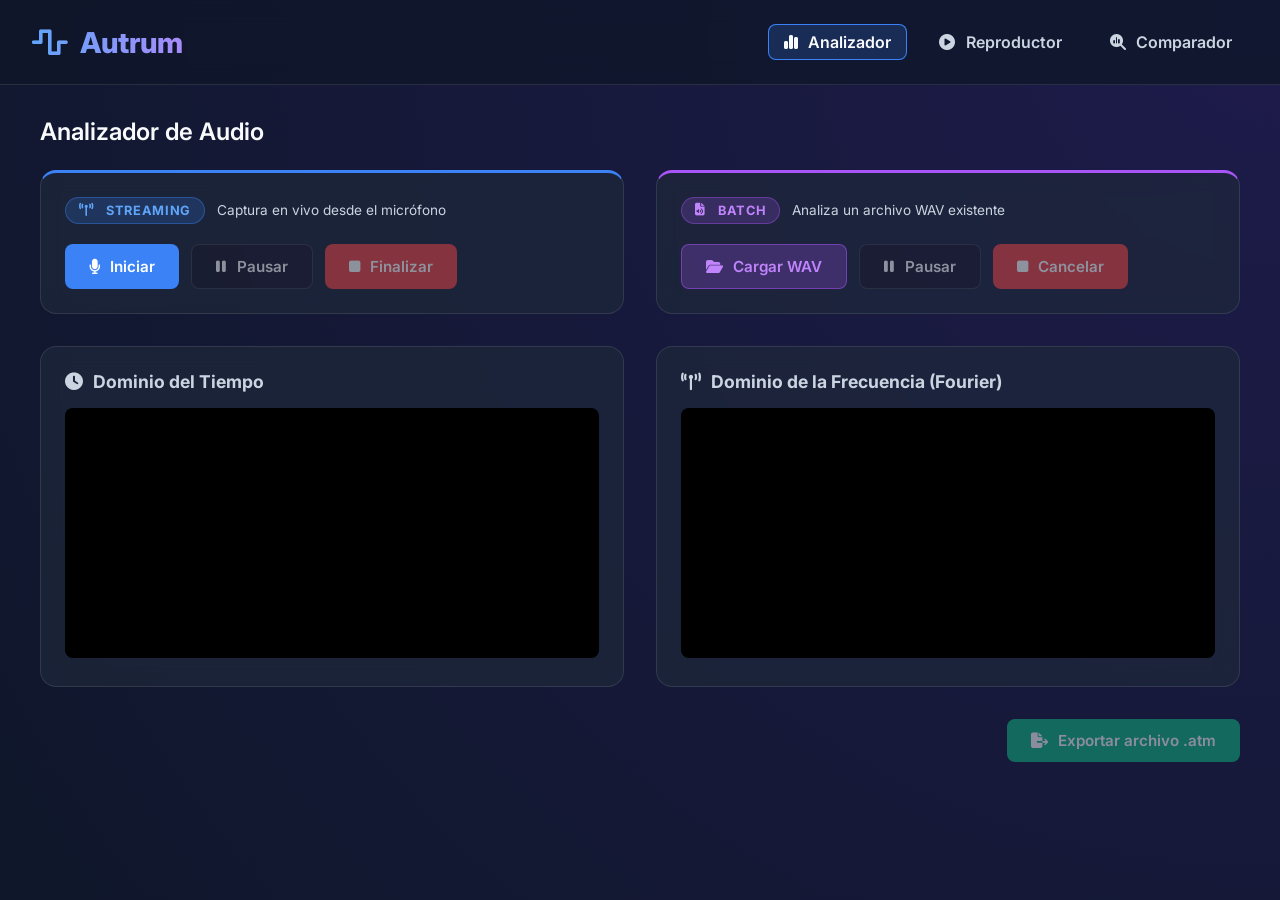
==== Autrum/index.html @ 08c71da1 "Reproductor implementacion y integracion inicial - Carga y validacion de archivos .atm - Controles d" ====
<!DOCTYPE html>
<html lang="es">
<head>
    <meta charset="UTF-8">
    <meta name="viewport" content="width=device-width, initial-scale=1.0">
    <title>Autrum - Audio Lab</title>
    <!-- Favicon independiente con la onda cuadrada exacta -->
    <link rel="icon" type="image/svg+xml" href="favicon.svg?v=2">
    <!-- Importar FontAwesome para íconos sin necesidad de framework -->
    <link rel="stylesheet" href="https://cdnjs.cloudflare.com/ajax/libs/font-awesome/6.4.0/css/all.min.css">
    <link rel="stylesheet" href="style.css">
</head>
<body>
    <header>
        <h1><i class="fas fa-wave-square"></i> Autrum</h1>
        <nav>
            <button class="nav-btn active" id="nav-analizador"><i class="fas fa-chart-simple"></i> Analizador</button>
            <button class="nav-btn" id="nav-reproductor"><i class="fas fa-play-circle"></i> Reproductor</button>
            <button class="nav-btn" id="nav-comparador"><i class="fas fa-magnifying-glass-chart"></i> Comparador</button>
        </nav>
    </header>

    <main id="main-content">
        <!-- Sección del Analizador -->
        <section id="section-analizador" class="active-section">
            <h2>Analizador de Audio</h2>
            
            <div class="controls">
                <!-- Panel de Streaming -->
                <div class="control-group control-stream">
                    <div class="control-group-header">
                        <span class="mode-badge badge-stream"><i class="fas fa-tower-broadcast"></i> Streaming</span>
                        <span class="mode-subtitle">Captura en vivo desde el micrófono</span>
                    </div>
                    <div class="btn-row">
                        <button id="btn-iniciar-mic" class="btn btn-primary"><i class="fas fa-microphone"></i> Iniciar</button>
                        <button id="btn-pausar-mic" class="btn btn-warning" disabled><i class="fas fa-pause"></i> Pausar</button>
                        <button id="btn-detener-mic" class="btn btn-danger" disabled><i class="fas fa-stop"></i> Finalizar</button>
                    </div>
                </div>
                
                <!-- Panel de Batch -->
                <div class="control-group control-batch">
                    <div class="control-group-header">
                        <span class="mode-badge badge-batch"><i class="fas fa-file-audio"></i> Batch</span>
                        <span class="mode-subtitle">Analiza un archivo WAV existente</span>
                    </div>
                    <div class="btn-row">
                        <label class="btn btn-batch-upload" for="input-wav"><i class="fas fa-folder-open"></i> Cargar WAV</label>
                        <input type="file" id="input-wav" accept="audio/wav" style="display:none">
                        <button id="btn-pausar-wav" class="btn btn-warning" disabled><i class="fas fa-pause"></i> Pausar</button>
                        <button id="btn-cancelar-wav" class="btn btn-danger" disabled><i class="fas fa-stop"></i> Cancelar</button>
                    </div>
                    <div id="batch-status" class="batch-status" style="display:none">
                        <i class="fas fa-circle-notch fa-spin"></i> <span id="batch-filename"></span>
                    </div>
                </div>
            </div>


            <div class="graphs-container">
                <div class="graph-box">
                    <h3><i class="fas fa-clock"></i> Dominio del Tiempo</h3>
                    <canvas id="canvas-tiempo" width="600" height="200"></canvas>
                </div>
                <div class="graph-box">
                    <h3><i class="fas fa-broadcast-tower"></i> Dominio de la Frecuencia (Fourier)</h3>
                    <canvas id="canvas-frecuencia" width="600" height="200"></canvas>
                </div>
            </div>

            <div class="export-container">
                <button id="btn-exportar-atm" class="btn btn-success" disabled><i class="fas fa-file-export"></i> Exportar archivo .atm</button>
            </div>
        </section>

        <!-- Sección del Reproductor (Oculta por defecto) -->
        <section id="section-reproductor" style="display: none;">
            <h2>Reproductor Autrum</h2>

            <div class="controls">
                <!-- Panel de carga y transporte -->
                <div class="control-group control-stream">
                    <div class="control-group-header">
                        <span class="mode-badge badge-stream"><i class="fas fa-file-import"></i> Archivo .atm</span>
                        <span class="mode-subtitle">Carga una sesión previamente exportada</span>
                    </div>
                    <div class="btn-row">
                        <label class="btn btn-batch-upload" for="input-atm"><i class="fas fa-folder-open"></i> Cargar .atm</label>
                        <input type="file" id="input-atm" accept=".atm" style="display:none">
                        <button id="btn-play-atm" class="btn btn-primary" disabled><i class="fas fa-play"></i> Reproducir</button>
                        <button id="btn-pausar-atm" class="btn btn-warning" disabled><i class="fas fa-pause"></i> Pausar</button>
                        <button id="btn-detener-atm" class="btn btn-danger" disabled><i class="fas fa-stop"></i> Detener</button>
                    </div>
                    <div id="atm-status" class="batch-status" style="display:none">
                        <i class="fas fa-file-audio"></i> <span id="atm-filename"></span><span id="atm-meta"></span>
                    </div>
                </div>

                <!-- Panel de zoom -->
                <div class="control-group control-batch">
                    <div class="control-group-header">
                        <span class="mode-badge badge-batch"><i class="fas fa-magnifying-glass"></i> Zoom</span>
                        <span class="mode-subtitle">Explora el dominio del tiempo con detalle</span>
                    </div>
                    <div class="btn-row">
                        <button id="btn-zoom-in" class="btn btn-warning" disabled><i class="fas fa-magnifying-glass-plus"></i> Acercar</button>
                        <button id="btn-zoom-out" class="btn btn-warning" disabled><i class="fas fa-magnifying-glass-minus"></i> Alejar</button>
                        <button id="btn-zoom-reset" class="btn btn-warning" disabled><i class="fas fa-expand"></i> Ver todo</button>
                    </div>
                </div>
            </div>

            <div class="graphs-container">
                <div class="graph-box">
                    <h3><i class="fas fa-clock"></i> Dominio del Tiempo <span class="hint-text">(click: saltar · arrastrar: desplazar)</span></h3>
                    <canvas id="canvas-reproductor-tiempo" width="600" height="200"></canvas>
                </div>
                <div class="graph-box">
                    <h3><i class="fas fa-broadcast-tower"></i> Dominio de la Frecuencia (en vivo)</h3>
                    <canvas id="canvas-reproductor-frecuencia" width="600" height="200"></canvas>
                </div>
            </div>

            <div class="playback-progress">
                <span id="tiempo-actual">00:00</span>
                <input type="range" id="seek-bar" min="0" max="100" value="0" step="0.1" disabled>
                <span id="tiempo-total">00:00</span>
            </div>
        </section>

        <!-- Sección del Comparador (Oculta por defecto) -->
        <section id="section-comparador" style="display: none;">
            <h2>Comparador de Voces</h2>
            <p>Próximamente...</p>
        </section>
    </main>

    <!-- Modal de Exportación -->
    <div id="modal-exportar" class="modal-overlay" style="display: none;">
        <div class="modal-card">
            <h3><i class="fas fa-file-export"></i> Exportar Archivo .atm</h3>
            <p>Introduce un nombre para guardar tu análisis de audio:</p>
            
            <div class="modal-input-group">
                <input type="text" id="input-filename" value="grabacion" placeholder="Nombre del archivo">
                <span class="file-ext">.atm</span>
            </div>

            <div id="modal-loading" style="display: none;" class="loading-spinner">
                <i class="fas fa-circle-notch fa-spin"></i> Generando archivo .atm...
            </div>

            <div class="modal-actions">
                <button id="btn-cancelar-export" class="btn">Cancelar</button>
                <button id="btn-confirmar-export" class="btn btn-success"><i class="fas fa-download"></i> Guardar</button>
            </div>
        </div>
    </div>

    <!-- Scripts modularizados -->
    <script src="js/app.js"></script>
    <script src="js/analizador.js"></script>
    <script src="js/reproductor.js"></script>
</body>
</html>
---- Autrum/style.css ----
@import url('https://fonts.googleapis.com/css2?family=Inter:wght@300;400;600;800&display=swap');

:root {
    --bg-color: #0f172a;
    --panel-bg: rgba(30, 41, 59, 0.7);
    --primary: #3b82f6;
    --primary-hover: #2563eb;
    --danger: #ef4444;
    --danger-hover: #dc2828;
    --success: #10b981;
    --success-hover: #059669;
    --text-main: #f8fafc;
    --text-muted: #cbd5e1;
    --border-color: rgba(255, 255, 255, 0.1);
}

* {
    margin: 0;
    padding: 0;
    box-sizing: border-box;
    font-family: 'Inter', sans-serif;
}

i {
    margin-right: 0.4rem;
}

body {
    background-color: var(--bg-color);
    background-image: radial-gradient(circle at top right, #1e1b4b, #0f172a);
    color: var(--text-main);
    min-height: 100vh;
    display: flex;
    flex-direction: column;
}

header {
    background: rgba(15, 23, 42, 0.8);
    backdrop-filter: blur(12px);
    border-bottom: 1px solid var(--border-color);
    padding: 1.5rem 2rem;
    display: flex;
    justify-content: space-between;
    align-items: center;
    position: sticky;
    top: 0;
    z-index: 100;
}

h1 {
    font-size: 1.8rem;
    font-weight: 800;
    background: linear-gradient(to right, #60a5fa, #a78bfa);
    -webkit-background-clip: text;
    -webkit-text-fill-color: transparent;
}

nav {
    display: flex;
    gap: 1rem;
}

.nav-btn {
    background: transparent;
    border: none;
    color: var(--text-muted);
    font-size: 1rem;
    font-weight: 600;
    cursor: pointer;
    padding: 0.5rem 1rem;
    border-radius: 0.5rem;
    transition: all 0.3s ease;
}

.nav-btn:hover {
    color: var(--text-main);
    background: rgba(255, 255, 255, 0.05);
}

.nav-btn.active {
    color: var(--text-main);
    background: rgba(59, 130, 246, 0.2);
    box-shadow: inset 0 0 0 1px var(--primary);
}

main {
    padding: 2rem;
    flex: 1;
    display: flex;
    flex-direction: column;
    align-items: center;
}

section {
    width: 100%;
    max-width: 1200px;
    animation: fadeIn 0.4s ease-out;
}

h2 {
    font-size: 1.5rem;
    margin-bottom: 1.5rem;
    font-weight: 600;
}

h3 {
    font-size: 1.1rem;
    color: var(--text-muted);
    margin-bottom: 1rem;
}

.controls {
    display: flex;
    gap: 2rem;
    margin-bottom: 2rem;
    flex-wrap: wrap;
}

.control-group {
    background: var(--panel-bg);
    border: 1px solid var(--border-color);
    padding: 1.5rem;
    border-radius: 1rem;
    backdrop-filter: blur(10px);
    flex: 1;
    min-width: 300px;
    transition: border-color 0.3s;
}

/* Distinción visual entre modos */
.control-stream { border-top: 3px solid var(--primary); }
.control-batch  { border-top: 3px solid #a855f7; }

.control-group-header {
    display: flex;
    align-items: center;
    gap: 0.75rem;
    margin-bottom: 1.25rem;
}

.mode-badge {
    display: inline-flex;
    align-items: center;
    gap: 0.4rem;
    padding: 0.3rem 0.8rem;
    border-radius: 999px;
    font-size: 0.8rem;
    font-weight: 700;
    letter-spacing: 0.05em;
    text-transform: uppercase;
}

.badge-stream { background: rgba(59,130,246,0.2); color: #60a5fa; border: 1px solid rgba(59,130,246,0.4); }
.badge-batch  { background: rgba(168,85,247,0.2); color: #c084fc; border: 1px solid rgba(168,85,247,0.4); }

.mode-subtitle {
    font-size: 0.85rem;
    color: var(--text-muted);
}

.btn-row {
    display: flex;
    gap: 0.75rem;
    flex-wrap: wrap;
}

.batch-status {
    margin-top: 1rem;
    font-size: 0.9rem;
    color: #c084fc;
    display: flex;
    align-items: center;
    gap: 0.5rem;
}

.btn {
    padding: 0.75rem 1.5rem;
    border: none;
    border-radius: 0.5rem;
    font-weight: 600;
    cursor: pointer;
    transition: all 0.2s;
    font-size: 0.95rem;
}

.btn:disabled {
    opacity: 0.5;
    cursor: not-allowed;
}

.btn-primary { background: var(--primary); color: white; }
.btn-primary:not(:disabled):hover { background: var(--primary-hover); transform: translateY(-1px); }

.btn-warning { background: #1a1a2e; color: #ffffff; border: 1px solid rgba(255,255,255,0.15); }
.btn-warning:not(:disabled):hover { background: #2a2a3e; border-color: rgba(255,255,255,0.3); transform: translateY(-1px); }

.btn-batch-upload { background: rgba(168,85,247,0.25); color: #c084fc; border: 1px solid rgba(168,85,247,0.5); cursor: pointer; }
.btn-batch-upload:hover { background: rgba(168,85,247,0.4); transform: translateY(-1px); }

.btn-danger { background: var(--danger); color: white; }
.btn-danger:not(:disabled):hover { background: var(--danger-hover); transform: translateY(-1px); }

.btn-success { background: var(--success); color: white; }
.btn-success:not(:disabled):hover { background: var(--success-hover); transform: translateY(-1px); }

input[type="file"] {
    background: rgba(255,255,255,0.05);
    color: var(--text-main);
    border: 1px solid var(--border-color);
    padding: 0.5rem;
    width: 100%;
}

.graphs-container {
    display: grid;
    grid-template-columns: 1fr;
    gap: 2rem;
    margin-bottom: 2rem;
}

@media (min-width: 1024px) {
    .graphs-container {
        grid-template-columns: 1fr 1fr;
    }
}

.graph-box {
    background: var(--panel-bg);
    border: 1px solid var(--border-color);
    border-radius: 1rem;
    padding: 1.5rem;
    backdrop-filter: blur(10px);
}

canvas {
    width: 100%;
    height: 250px;
    background: #000;
    border-radius: 0.5rem;
    box-shadow: inset 0 0 10px rgba(0,0,0,0.5);
}

.export-container {
    text-align: right;
    margin-top: 1rem;
}

/* Reproductor */
.hint-text {
    font-size: 0.75rem;
    font-weight: 400;
    color: var(--text-muted);
    opacity: 0.7;
    text-transform: none;
    letter-spacing: normal;
}

#atm-meta {
    color: var(--text-muted);
    margin-left: 0.4rem;
}

.playback-progress {
    display: flex;
    align-items: center;
    gap: 1rem;
    background: var(--panel-bg);
    border: 1px solid var(--border-color);
    border-radius: 1rem;
    padding: 1rem 1.5rem;
    backdrop-filter: blur(10px);
    font-variant-numeric: tabular-nums;
    color: var(--text-muted);
    font-size: 0.9rem;
}

.playback-progress input[type="range"] {
    flex: 1;
    accent-color: var(--primary);
    cursor: pointer;
}

.playback-progress input[type="range"]:disabled {
    opacity: 0.4;
    cursor: not-allowed;
}

#canvas-reproductor-tiempo {
    cursor: grab;
}

#canvas-reproductor-tiempo:active {
    cursor: grabbing;
}

@keyframes fadeIn {
    from { opacity: 0; transform: translateY(10px); }
    to { opacity: 1; transform: translateY(0); }
}

/* Estilos para el Modal de Exportación */
.modal-overlay {
    position: fixed;
    top: 0;
    left: 0;
    width: 100vw;
    height: 100vh;
    background: rgba(15, 23, 42, 0.75);
    backdrop-filter: blur(8px);
    display: flex;
    justify-content: center;
    align-items: center;
    z-index: 1000;
    animation: fadeIn 0.3s ease-out;
}

.modal-card {
    background: rgba(30, 41, 59, 0.95);
    border: 1px solid var(--border-color);
    border-radius: 1rem;
    padding: 2rem;
    width: 90%;
    max-width: 450px;
    box-shadow: 0 20px 25px -5px rgba(0, 0, 0, 0.5), 0 8px 10px -6px rgba(0, 0, 0, 0.5);
    display: flex;
    flex-direction: column;
    gap: 1.25rem;
}

.modal-card p {
    color: var(--text-muted);
    font-size: 0.95rem;
}

.modal-input-group {
    display: flex;
    align-items: center;
    background: rgba(15, 23, 42, 0.6);
    border: 1px solid var(--border-color);
    border-radius: 0.5rem;
    padding: 0.25rem 0.75rem;
    transition: border-color 0.2s;
}

.modal-input-group:focus-within {
    border-color: var(--primary);
    box-shadow: 0 0 0 2px rgba(59, 130, 246, 0.2);
}

.modal-input-group input {
    background: transparent;
    border: none;
    outline: none;
    color: var(--text-main);
    font-size: 1rem;
    flex: 1;
    padding: 0.5rem 0;
}

.file-ext {
    color: var(--primary);
    font-weight: 600;
    font-size: 1rem;
}

.loading-spinner {
    color: #60a5fa;
    font-size: 0.95rem;
    display: flex;
    align-items: center;
    gap: 0.5rem;
    padding: 0.5rem 0;
}

.modal-actions {
    display: flex;
    justify-content: flex-end;
    gap: 1rem;
    margin-top: 0.5rem;
}
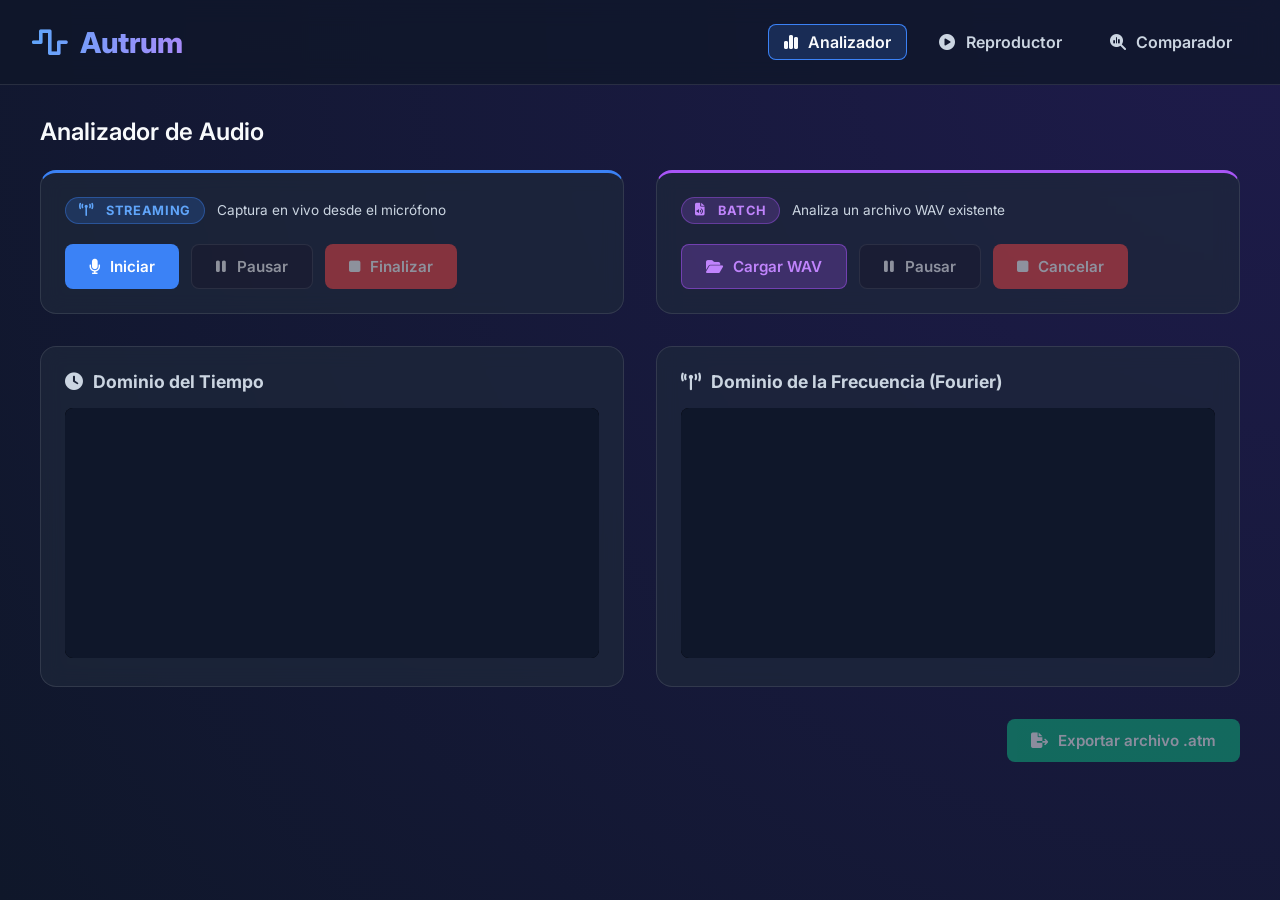
==== commit c1b2fab3: "Refactor: modularizar visualizador y corregir bugs de canvas/UI - Se creó visualizador.js para recic" ====
--- a/Autrum/index.html
+++ b/Autrum/index.html
@@ -159,6 +159,7 @@
     </div>
 
     <!-- Scripts modularizados -->
+    <script src="js/visualizador.js"></script>
     <script src="js/app.js"></script>
     <script src="js/analizador.js"></script>
     <script src="js/reproductor.js"></script>
--- a/Autrum/style.css
+++ b/Autrum/style.css
@@ -114,6 +114,7 @@
     gap: 2rem;
     margin-bottom: 2rem;
     flex-wrap: wrap;
+    align-items: flex-start;
 }
 
 .control-group {
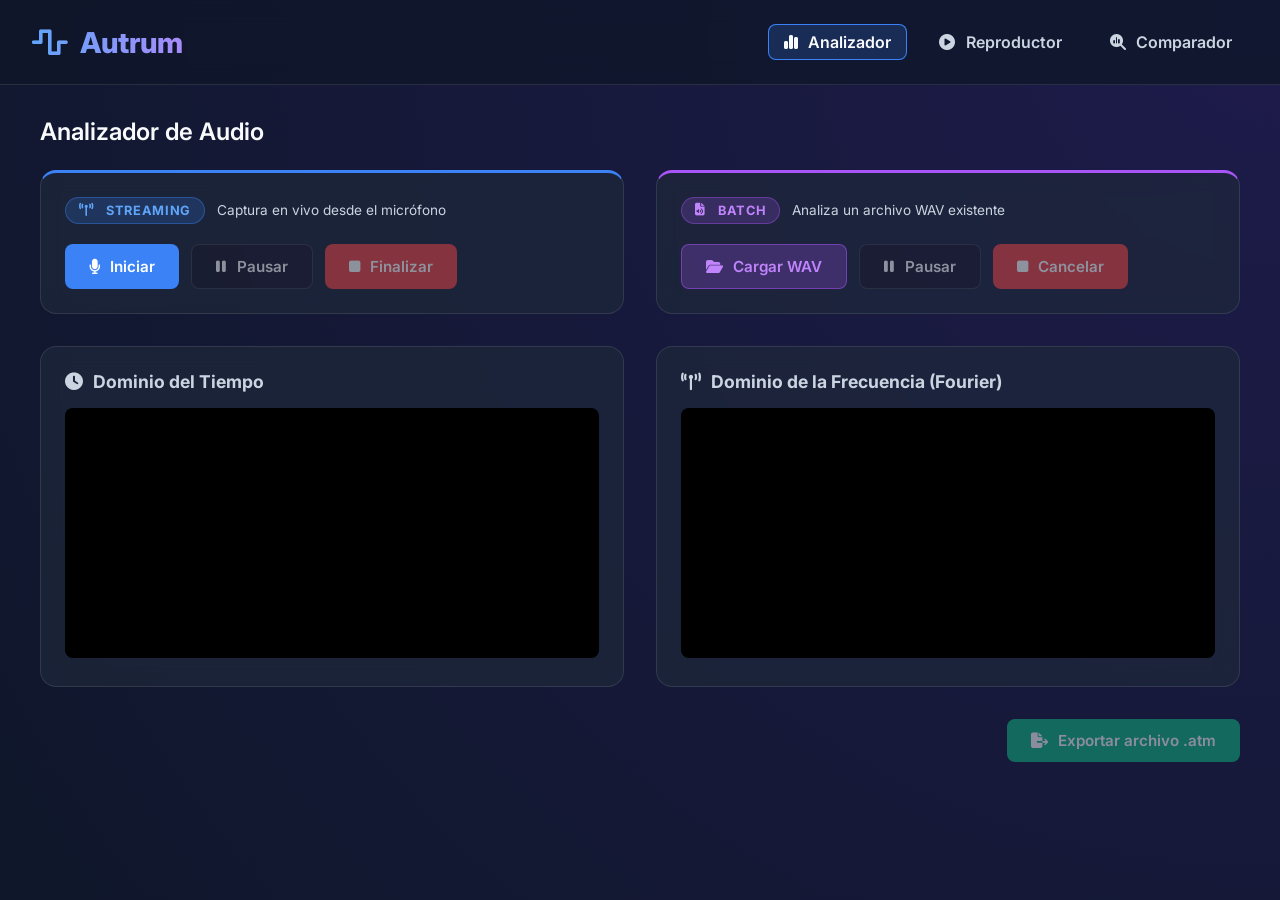
==== commit 26a23d2f: "Merge pull request #5 from SebasCH04/main Poniendo al día mi branch" ====
--- a/Autrum/index.html
+++ b/Autrum/index.html
@@ -159,7 +159,6 @@
     </div>
 
     <!-- Scripts modularizados -->
-    <script src="js/visualizador.js"></script>
     <script src="js/app.js"></script>
     <script src="js/analizador.js"></script>
     <script src="js/reproductor.js"></script>
--- a/Autrum/style.css
+++ b/Autrum/style.css
@@ -114,7 +114,6 @@
     gap: 2rem;
     margin-bottom: 2rem;
     flex-wrap: wrap;
-    align-items: flex-start;
 }
 
 .control-group {
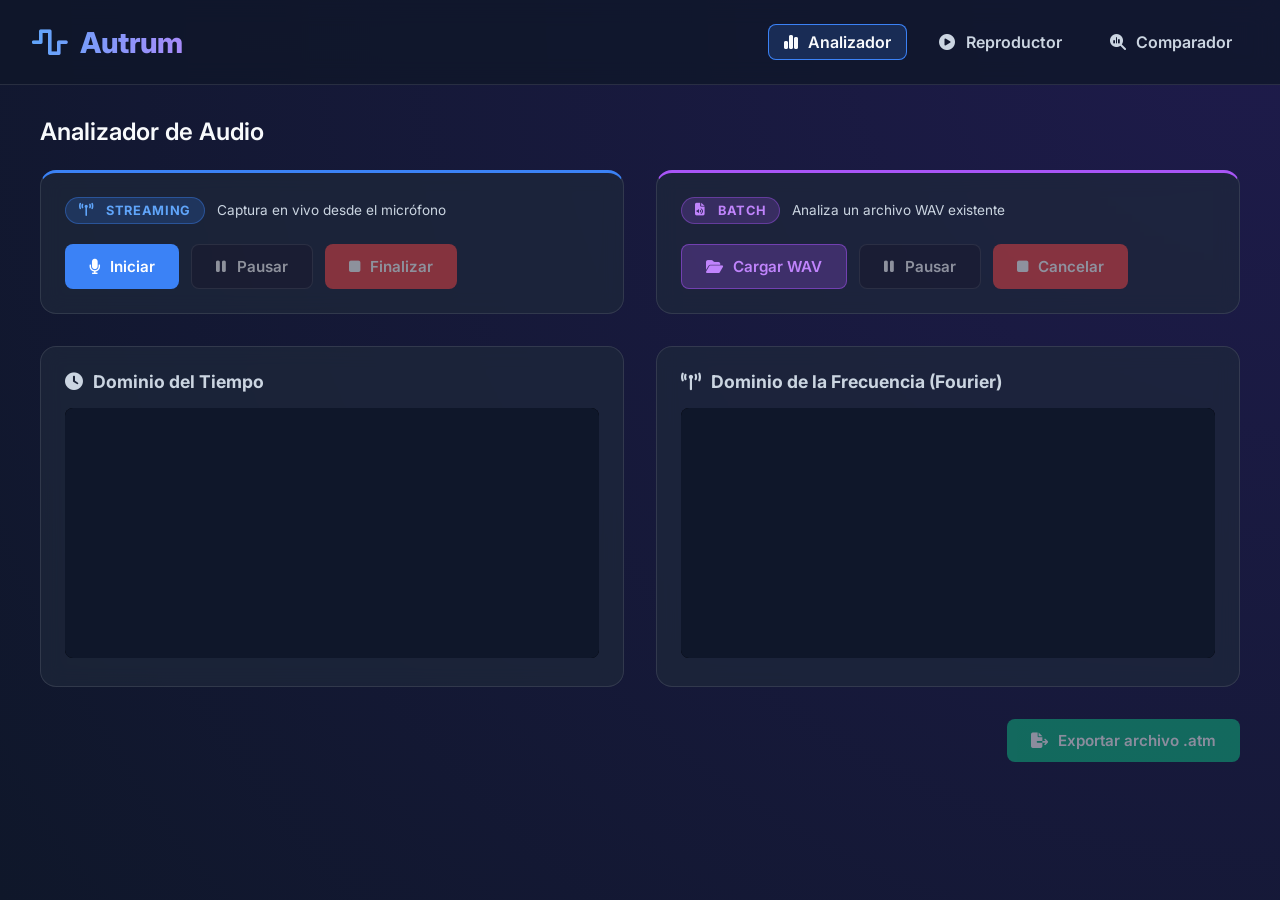
==== commit 3a167eab: "Merge pull request #4 from SebasCH04/branch-daniel Refactor: modularizar visualizador y corregir bug" ====
--- a/Autrum/index.html
+++ b/Autrum/index.html
@@ -159,6 +159,7 @@
     </div>
 
     <!-- Scripts modularizados -->
+    <script src="js/visualizador.js"></script>
     <script src="js/app.js"></script>
     <script src="js/analizador.js"></script>
     <script src="js/reproductor.js"></script>
--- a/Autrum/style.css
+++ b/Autrum/style.css
@@ -52,6 +52,7 @@
     font-weight: 800;
     background: linear-gradient(to right, #60a5fa, #a78bfa);
     -webkit-background-clip: text;
+    background-clip: text;
     -webkit-text-fill-color: transparent;
 }
 
@@ -114,6 +115,7 @@
     gap: 2rem;
     margin-bottom: 2rem;
     flex-wrap: wrap;
+    align-items: flex-start;
 }
 
 .control-group {
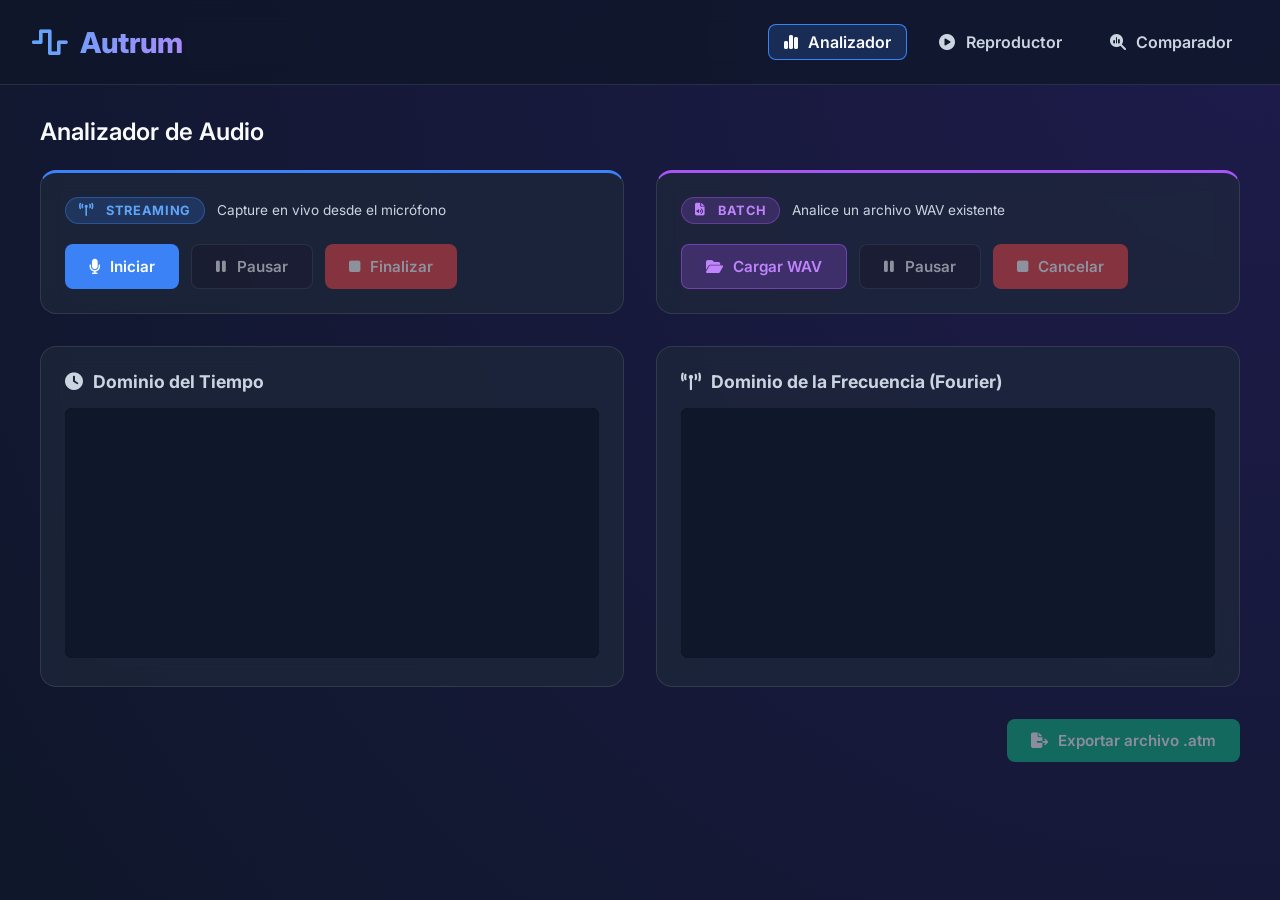
==== commit 108ea4ce: "Fix en el css y el index.html,  update en readme, se agrega .gitignore y se borra configuraciones du" ====
--- a/Autrum/index.html
+++ b/Autrum/index.html
@@ -30,7 +30,7 @@
                 <div class="control-group control-stream">
                     <div class="control-group-header">
                         <span class="mode-badge badge-stream"><i class="fas fa-tower-broadcast"></i> Streaming</span>
-                        <span class="mode-subtitle">Captura en vivo desde el micrófono</span>
+                        <span class="mode-subtitle">Capture en vivo desde el micrófono</span>
                     </div>
                     <div class="btn-row">
                         <button id="btn-iniciar-mic" class="btn btn-primary"><i class="fas fa-microphone"></i> Iniciar</button>
@@ -43,7 +43,7 @@
                 <div class="control-group control-batch">
                     <div class="control-group-header">
                         <span class="mode-badge badge-batch"><i class="fas fa-file-audio"></i> Batch</span>
-                        <span class="mode-subtitle">Analiza un archivo WAV existente</span>
+                        <span class="mode-subtitle">Analice un archivo WAV existente</span>
                     </div>
                     <div class="btn-row">
                         <label class="btn btn-batch-upload" for="input-wav"><i class="fas fa-folder-open"></i> Cargar WAV</label>
@@ -83,7 +83,7 @@
                 <div class="control-group control-stream">
                     <div class="control-group-header">
                         <span class="mode-badge badge-stream"><i class="fas fa-file-import"></i> Archivo .atm</span>
-                        <span class="mode-subtitle">Carga una sesión previamente exportada</span>
+                        <span class="mode-subtitle">Cargue una sesión previamente exportada</span>
                     </div>
                     <div class="btn-row">
                         <label class="btn btn-batch-upload" for="input-atm"><i class="fas fa-folder-open"></i> Cargar .atm</label>
@@ -101,7 +101,7 @@
                 <div class="control-group control-batch">
                     <div class="control-group-header">
                         <span class="mode-badge badge-batch"><i class="fas fa-magnifying-glass"></i> Zoom</span>
-                        <span class="mode-subtitle">Explora el dominio del tiempo con detalle</span>
+                        <span class="mode-subtitle">Explore el dominio del tiempo con detalle</span>
                     </div>
                     <div class="btn-row">
                         <button id="btn-zoom-in" class="btn btn-warning" disabled><i class="fas fa-magnifying-glass-plus"></i> Acercar</button>
@@ -129,10 +129,56 @@
             </div>
         </section>
 
-        <!-- Sección del Comparador (Oculta por defecto) -->
+        <!-- Sección del Comparador -->
         <section id="section-comparador" style="display: none;">
             <h2>Comparador de Voces</h2>
-            <p>Próximamente...</p>
+
+            <div class="controls">
+                <!-- Panel de referencia: grabación en vivo por micrófono -->
+                <div class="control-group control-stream">
+                    <div class="control-group-header">
+                        <span class="mode-badge badge-stream"><i class="fas fa-microphone"></i> Referencia</span>
+                        <span class="mode-subtitle">Pronuncie la palabra o frase a buscar</span>
+                    </div>
+                    <div class="btn-row">
+                        <button id="btn-grabar-ref" class="btn btn-primary"><i class="fas fa-microphone"></i> Grabar referencia</button>
+                        <button id="btn-detener-ref" class="btn btn-danger" disabled><i class="fas fa-stop"></i> Detener</button>
+                        <button id="btn-play-ref" class="btn btn-warning" disabled><i class="fas fa-play"></i> Reproducir referencia</button>
+                    </div>
+                    <div id="ref-status" class="batch-status" style="display:none">
+                        <i class="fas fa-circle-notch fa-spin"></i> <span id="ref-info">Grabando...</span>
+                    </div>
+                </div>
+
+                <!-- Panel candidato: archivo .atm previamente generado -->
+                <div class="control-group control-batch">
+                    <div class="control-group-header">
+                        <span class="mode-badge badge-batch"><i class="fas fa-file-audio"></i> Candidato</span>
+                        <span class="mode-subtitle">Archivo .atm donde buscar la frase</span>
+                    </div>
+                    <div class="btn-row">
+                        <label class="btn btn-batch-upload" for="input-atm-cand"><i class="fas fa-folder-open"></i> Cargar .atm</label>
+                        <input type="file" id="input-atm-cand" accept=".atm" style="display:none">
+                    </div>
+                    <div id="cand-status" class="batch-status" style="display:none">
+                        <i class="fas fa-file-audio"></i> <span id="cand-filename"></span>
+                    </div>
+                </div>
+            </div>
+
+            <div class="export-container" style="margin-bottom: 1.5rem;">
+                <button id="btn-comparar" class="btn btn-success" disabled>
+                    <i class="fas fa-magnifying-glass"></i> Comparar
+                </button>
+            </div>
+
+            <div class="playback-progress">
+                <span><i class="fas fa-percent"></i> Confianza: <strong id="compar-confianza">—</strong></span>
+                <span><i class="fas fa-clock"></i> Ubicación: <strong id="compar-tiempo-match">—</strong></span>
+                <button id="btn-play-match" class="btn btn-primary" disabled style="margin-left: auto;">
+                    <i class="fas fa-play"></i> Reproducir coincidencia
+                </button>
+            </div>
         </section>
     </main>
 
@@ -163,5 +209,6 @@
     <script src="js/app.js"></script>
     <script src="js/analizador.js"></script>
     <script src="js/reproductor.js"></script>
+    <script src="js/comparador.js"></script>
 </body>
 </html>
--- a/Autrum/style.css
+++ b/Autrum/style.css
@@ -111,11 +111,11 @@
 }
 
 .controls {
-    display: flex;
+    display: grid;
+    grid-template-columns: repeat(auto-fit, minmax(320px, 1fr));
     gap: 2rem;
     margin-bottom: 2rem;
-    flex-wrap: wrap;
-    align-items: flex-start;
+    align-items: stretch;
 }
 
 .control-group {
@@ -124,8 +124,8 @@
     padding: 1.5rem;
     border-radius: 1rem;
     backdrop-filter: blur(10px);
-    flex: 1;
-    min-width: 300px;
+    display: flex;
+    flex-direction: column;
     transition: border-color 0.3s;
 }
 
@@ -380,3 +380,4 @@
     gap: 1rem;
     margin-top: 0.5rem;
 }
+
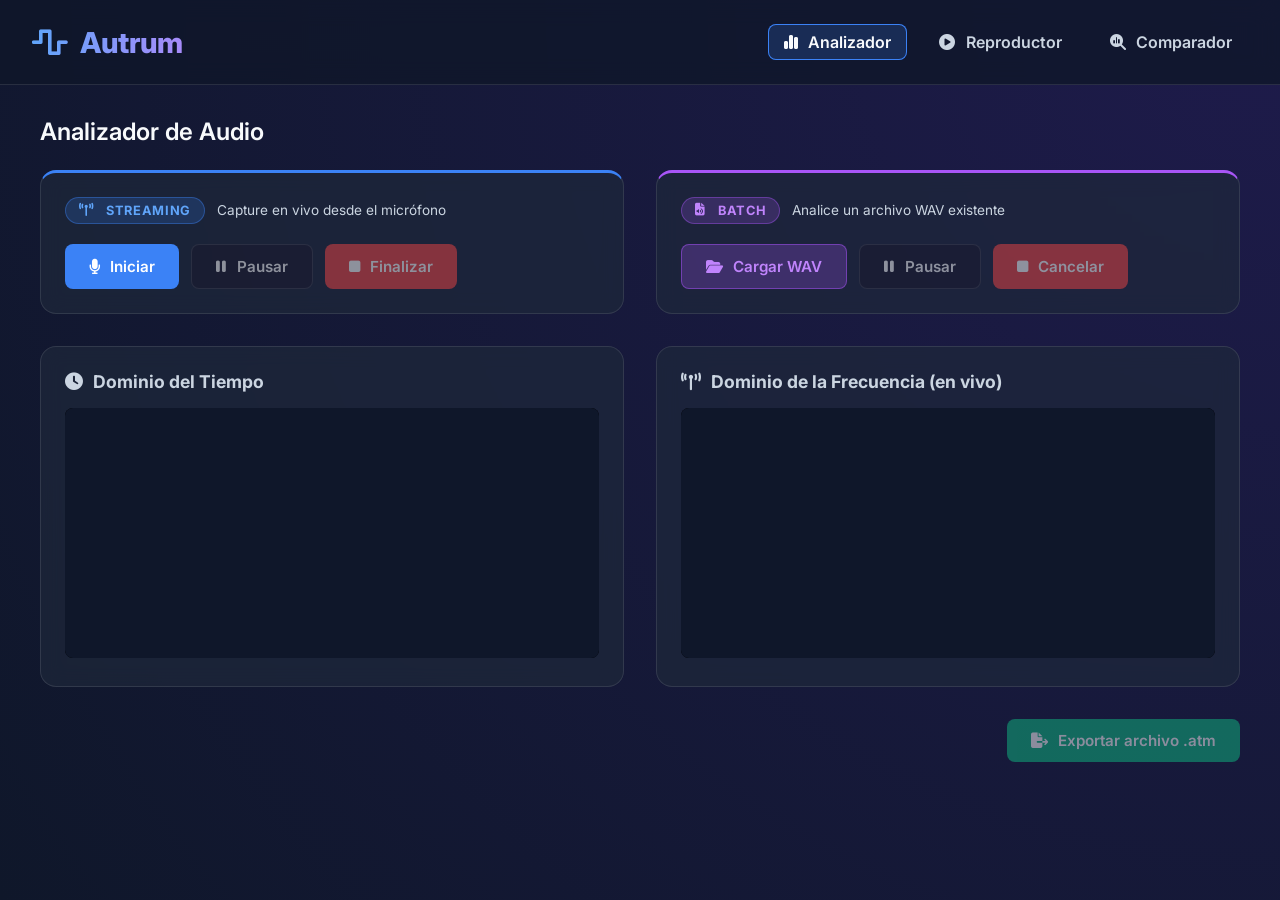
==== commit 902f9265: "feat: se añadieron los 4 graficos funcionales en el comparador junto con la opcion de zoom" ====
--- a/Autrum/index.html
+++ b/Autrum/index.html
@@ -4,9 +4,7 @@
     <meta charset="UTF-8">
     <meta name="viewport" content="width=device-width, initial-scale=1.0">
     <title>Autrum - Audio Lab</title>
-    <!-- Favicon independiente con la onda cuadrada exacta -->
     <link rel="icon" type="image/svg+xml" href="favicon.svg?v=2">
-    <!-- Importar FontAwesome para íconos sin necesidad de framework -->
     <link rel="stylesheet" href="https://cdnjs.cloudflare.com/ajax/libs/font-awesome/6.4.0/css/all.min.css">
     <link rel="stylesheet" href="style.css">
 </head>
@@ -21,12 +19,10 @@
     </header>
 
     <main id="main-content">
-        <!-- Sección del Analizador -->
         <section id="section-analizador" class="active-section">
             <h2>Analizador de Audio</h2>
             
             <div class="controls">
-                <!-- Panel de Streaming -->
                 <div class="control-group control-stream">
                     <div class="control-group-header">
                         <span class="mode-badge badge-stream"><i class="fas fa-tower-broadcast"></i> Streaming</span>
@@ -39,7 +35,6 @@
                     </div>
                 </div>
                 
-                <!-- Panel de Batch -->
                 <div class="control-group control-batch">
                     <div class="control-group-header">
                         <span class="mode-badge badge-batch"><i class="fas fa-file-audio"></i> Batch</span>
@@ -57,14 +52,13 @@
                 </div>
             </div>
 
-
             <div class="graphs-container">
                 <div class="graph-box">
                     <h3><i class="fas fa-clock"></i> Dominio del Tiempo</h3>
                     <canvas id="canvas-tiempo" width="600" height="200"></canvas>
                 </div>
                 <div class="graph-box">
-                    <h3><i class="fas fa-broadcast-tower"></i> Dominio de la Frecuencia (Fourier)</h3>
+                    <h3><i class="fas fa-broadcast-tower"></i> Dominio de la Frecuencia (en vivo)</h3>
                     <canvas id="canvas-frecuencia" width="600" height="200"></canvas>
                 </div>
             </div>
@@ -74,12 +68,10 @@
             </div>
         </section>
 
-        <!-- Sección del Reproductor (Oculta por defecto) -->
         <section id="section-reproductor" style="display: none;">
             <h2>Reproductor Autrum</h2>
 
             <div class="controls">
-                <!-- Panel de carga y transporte -->
                 <div class="control-group control-stream">
                     <div class="control-group-header">
                         <span class="mode-badge badge-stream"><i class="fas fa-file-import"></i> Archivo .atm</span>
@@ -97,24 +89,19 @@
                     </div>
                 </div>
 
-                <!-- Panel de zoom -->
-                <div class="control-group control-batch">
-                    <div class="control-group-header">
-                        <span class="mode-badge badge-batch"><i class="fas fa-magnifying-glass"></i> Zoom</span>
-                        <span class="mode-subtitle">Explore el dominio del tiempo con detalle</span>
-                    </div>
-                    <div class="btn-row">
+               
+            </div>
+
+            <div class="graphs-container">
+                <div class="graph-box">
+                    <h3><i class="fas fa-clock"></i> Dominio del Tiempo </h3>
+                    <canvas id="canvas-reproductor-tiempo" width="600" height="200"></canvas>
+                    
+                    <div class="btn-row" style="justify-content: center; margin-top: 10px;">
                         <button id="btn-zoom-in" class="btn btn-warning" disabled><i class="fas fa-magnifying-glass-plus"></i> Acercar</button>
                         <button id="btn-zoom-out" class="btn btn-warning" disabled><i class="fas fa-magnifying-glass-minus"></i> Alejar</button>
                         <button id="btn-zoom-reset" class="btn btn-warning" disabled><i class="fas fa-expand"></i> Ver todo</button>
                     </div>
-                </div>
-            </div>
-
-            <div class="graphs-container">
-                <div class="graph-box">
-                    <h3><i class="fas fa-clock"></i> Dominio del Tiempo <span class="hint-text">(click: saltar · arrastrar: desplazar)</span></h3>
-                    <canvas id="canvas-reproductor-tiempo" width="600" height="200"></canvas>
                 </div>
                 <div class="graph-box">
                     <h3><i class="fas fa-broadcast-tower"></i> Dominio de la Frecuencia (en vivo)</h3>
@@ -129,12 +116,10 @@
             </div>
         </section>
 
-        <!-- Sección del Comparador -->
         <section id="section-comparador" style="display: none;">
             <h2>Comparador de Voces</h2>
 
             <div class="controls">
-                <!-- Panel de referencia: grabación en vivo por micrófono -->
                 <div class="control-group control-stream">
                     <div class="control-group-header">
                         <span class="mode-badge badge-stream"><i class="fas fa-microphone"></i> Referencia</span>
@@ -150,7 +135,6 @@
                     </div>
                 </div>
 
-                <!-- Panel candidato: archivo .atm previamente generado -->
                 <div class="control-group control-batch">
                     <div class="control-group-header">
                         <span class="mode-badge badge-batch"><i class="fas fa-file-audio"></i> Candidato</span>
@@ -163,6 +147,46 @@
                     <div id="cand-status" class="batch-status" style="display:none">
                         <i class="fas fa-file-audio"></i> <span id="cand-filename"></span>
                     </div>
+                </div>
+            </div>
+
+         
+
+            <div class="graphs-container" id="compar-graphs-container" style="display: grid; grid-template-columns: 1fr 1fr; gap: 1rem;">
+                <!-- Gráfico de Referencia (Tiempo) -->
+                <div class="graph-box">
+                    <h3><i class="fas fa-clock"></i> Ref - Dominio del Tiempo</h3>
+                    <canvas id="canvas-comparador-ref" width="600" height="200"></canvas>
+                    
+                    <div class="btn-row" style="justify-content: center; margin-top: 10px;">
+                        <button id="btn-zoom-in-ref" class="btn btn-warning" disabled><i class="fas fa-magnifying-glass-plus"></i></button>
+                        <button id="btn-zoom-out-ref" class="btn btn-warning" disabled><i class="fas fa-magnifying-glass-minus"></i></button>
+                        <button id="btn-zoom-reset-ref" class="btn btn-warning" disabled><i class="fas fa-expand"></i></button>
+                    </div>
+                </div>
+                
+                <!-- Gráfico de Referencia (Frecuencia) -->
+                <div class="graph-box">
+                    <h3><i class="fas fa-broadcast-tower"></i> Ref - Dominio de la Frecuencia (en vivo)</h3>
+                    <canvas id="canvas-comparador-ref-freq" width="600" height="200"></canvas>
+                </div>
+                
+                <!-- Gráfico de Candidato (Tiempo) -->
+                <div class="graph-box">
+                    <h3><i class="fas fa-clock"></i> Cand - Dominio del Tiempo</h3>
+                    <canvas id="canvas-comparador-cand" width="600" height="200"></canvas>
+                    
+                    <div class="btn-row" style="justify-content: center; margin-top: 10px;">
+                        <button id="btn-zoom-in-cand" class="btn btn-warning" disabled><i class="fas fa-magnifying-glass-plus"></i></button>
+                        <button id="btn-zoom-out-cand" class="btn btn-warning" disabled><i class="fas fa-magnifying-glass-minus"></i></button>
+                        <button id="btn-zoom-reset-cand" class="btn btn-warning" disabled><i class="fas fa-expand"></i></button>
+                    </div>
+                </div>
+                
+                <!-- Gráfico de Candidato (Frecuencia) -->
+                <div class="graph-box">
+                    <h3><i class="fas fa-broadcast-tower"></i> Cand - Dominio de la Frecuencia (en vivo)</h3>
+                    <canvas id="canvas-comparador-cand-freq" width="600" height="200"></canvas>
                 </div>
             </div>
 
@@ -182,21 +206,17 @@
         </section>
     </main>
 
-    <!-- Modal de Exportación -->
     <div id="modal-exportar" class="modal-overlay" style="display: none;">
         <div class="modal-card">
             <h3><i class="fas fa-file-export"></i> Exportar Archivo .atm</h3>
             <p>Introduce un nombre para guardar tu análisis de audio:</p>
-            
             <div class="modal-input-group">
                 <input type="text" id="input-filename" value="grabacion" placeholder="Nombre del archivo">
                 <span class="file-ext">.atm</span>
             </div>
-
             <div id="modal-loading" style="display: none;" class="loading-spinner">
                 <i class="fas fa-circle-notch fa-spin"></i> Generando archivo .atm...
             </div>
-
             <div class="modal-actions">
                 <button id="btn-cancelar-export" class="btn">Cancelar</button>
                 <button id="btn-confirmar-export" class="btn btn-success"><i class="fas fa-download"></i> Guardar</button>
@@ -204,11 +224,10 @@
         </div>
     </div>
 
-    <!-- Scripts modularizados -->
     <script src="js/visualizador.js"></script>
     <script src="js/app.js"></script>
     <script src="js/analizador.js"></script>
     <script src="js/reproductor.js"></script>
     <script src="js/comparador.js"></script>
 </body>
-</html>
+</html>
